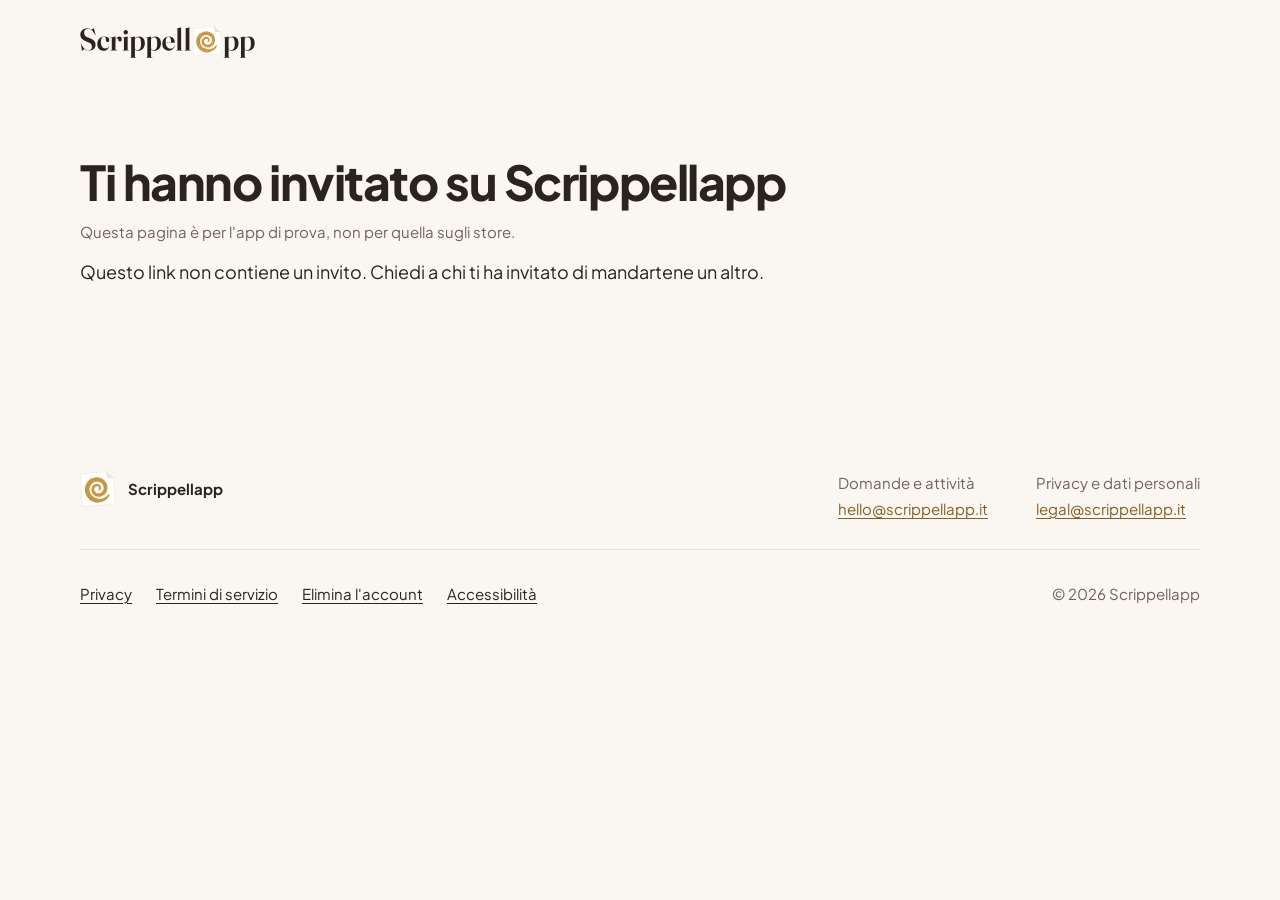
==== invito-staging/index.html @ 45d3c51a "docs(sito): login per tutti nelle pagine di invito e legali (D-123 - Invito: dopo l'installazione si" ====
<!DOCTYPE html>
<html lang="it">
<head>
<meta charset="utf-8">
<meta name="viewport" content="width=device-width, initial-scale=1, viewport-fit=cover">
<!-- Link di invito dell'app di prova (D-110): apre l'app staging; senza l'app si arriva qui -->
<title>Ti hanno invitato su Scrippellapp (app di prova)</title>
<meta name="description" content="Ti hanno invitato a consegnare le scrippelle con Scrippellapp: installa l'app e usa il codice di invito.">
<meta name="robots" content="noindex">

<meta property="og:type" content="website">
<meta property="og:site_name" content="Scrippellapp">
<meta property="og:locale" content="it_IT">
<meta property="og:title" content="Ti hanno invitato su Scrippellapp">
<meta property="og:description" content="Installa l'app e usa il codice di invito per entrare nella squadra.">
<meta property="og:image" content="https://www.scrippellapp.it/og-image-1200x630.png">

<link rel="icon" href="/favicon.ico" sizes="48x48">
<link rel="icon" href="/favicon.svg" type="image/svg+xml">
<link rel="apple-touch-icon" href="/apple-touch-icon.png">
<link rel="manifest" href="/site.webmanifest">
<meta name="theme-color" content="#FAF7F2">

<link rel="preload" href="/assets/fonts/plus-jakarta-sans-latin-wght-normal.woff2" as="font" type="font/woff2" crossorigin>
<link rel="stylesheet" href="/assets/site.css">
</head>
<body>
<a class="salta" href="#contenuto">Vai al contenuto</a>

<header class="testata testata-pagina">
  <div class="contenitore">
    <a class="logo-piccolo" href="/"><img src="/assets/scrippellapp-logo.svg" alt="Scrippellapp, pagina principale" width="175" height="32"></a>
  </div>
</header>

<main id="contenuto" class="contenitore">
  <article class="testo">
    <h1>Ti hanno invitato su Scrippellapp</h1>
    <p class="aggiornato">Questa pagina è per l'app di prova, non per quella sugli store.</p>

    <div id="con-codice" hidden>
      <p>Il tuo codice di invito:</p>
      <p class="codice-invito" id="codice"></p>
      <p>L'app di prova si installa come ti ha detto chi organizza.</p>
      <p class="nota-bordo">Dopo l'installazione apri l'app, entra con Apple o Google e tocca <span class="percorso">Ho ricevuto un invito</span>.</p>
    </div>

    <p id="senza-codice" hidden>Questo link non contiene un invito. Chiedi a chi ti ha invitato di mandartene un altro.</p>

    <noscript>
      <p>Il codice di invito sono le sei lettere e cifre dopo <span class="percorso">c=</span> nel link. Installa l'app di prova, aprila, entra con Apple o Google e tocca <span class="percorso">Ho ricevuto un invito</span>.</p>
    </noscript>
  </article>
</main>

<footer class="piede">
  <div class="contenitore">
    <p class="piede-marchio">
      <img src="/favicon.svg" alt="" width="36" height="36">
      Scrippellapp
    </p>
    <dl>
      <div>
        <dt>Domande e attività</dt>
        <dd><a href="mailto:hello@scrippellapp.it">hello@scrippellapp.it</a></dd>
      </div>
      <div>
        <dt>Privacy e dati personali</dt>
        <dd><a href="mailto:legal@scrippellapp.it">legal@scrippellapp.it</a></dd>
      </div>
    </dl>
    <div class="piede-legale">
      <nav aria-label="Informazioni legali">
        <ul>
          <li><a href="/privacy.html">Privacy</a></li>
          <li><a href="/termini.html">Termini di servizio</a></li>
          <li><a href="/elimina-account.html">Elimina l'account</a></li>
          <li><a href="/accessibilita.html">Accessibilità</a></li>
        </ul>
      </nav>
      <p>© 2026 Scrippellapp</p>
    </div>
  </div>
</footer>

<script>
  // Legge il codice dal link (?c=…) come normalizeInviteCode dell'app: maiuscole, senza spazi
  // e trattini, 6 simboli senza 0, O, 1, I e L. Lo scrive nella pagina e nel referrer di Play.
  (function () {
    var c = (new URLSearchParams(location.search).get('c') || '').replace(/[\s-]/g, '').toUpperCase();
    if (!/^[23456789ABCDEFGHJKMNPQRSTUVWXYZ]{6}$/.test(c)) {
      document.getElementById('senza-codice').hidden = false;
      return;
    }
    document.getElementById('codice').textContent = c;
    var play = document.getElementById('play');
    if (play) play.href += '&referrer=' + encodeURIComponent('c=' + c);
    document.getElementById('con-codice').hidden = false;
  })();
</script>
</body>
</html>
---- assets/site.css ----
/* Scrippellapp, sito. Palette Carta e Oro (D-62) e Plus Jakarta Sans (D-10), come l'app:
   i valori sono quelli di apps/mobile/src/theme e di MARCHIO/LEGGIMI.md. */

@font-face {
  font-family: 'Plus Jakarta Sans';
  font-style: normal;
  font-weight: 200 800;
  font-display: swap;
  src: url('/assets/fonts/plus-jakarta-sans-latin-wght-normal.woff2') format('woff2');
  unicode-range: U+0000-00FF, U+0131, U+0152-0153, U+02BB-02BC, U+02C6, U+02DA, U+02DC, U+0304,
    U+0308, U+0329, U+2000-206F, U+20AC, U+2122, U+2191, U+2193, U+2212, U+2215, U+FEFF, U+FFFD;
}

:root {
  --carta: #faf7f2;
  --foglio: #ffffff;
  --bordo: #e9e2d7;
  --lembo: #ebe3d4;
  --testo: #2a231e;
  --secondario: #6f645a;
  --azione: #8a5e1f;
  --tenue: #f3e7d3;
  --scrippella: #c9973f;
  --cannella: #8b5a2b;

  --font: 'Plus Jakarta Sans', system-ui, -apple-system, 'Segoe UI', Roboto, sans-serif;

  --margine: clamp(16px, 5vw, 48px);
  --larghezza: 1120px;
  --sezione: clamp(80px, 10vw, 128px);

  color-scheme: light;
}

*,
*::before,
*::after {
  box-sizing: border-box;
}

html {
  -webkit-text-size-adjust: 100%;
  text-size-adjust: 100%;
  scroll-behavior: smooth;
}

@media (prefers-reduced-motion: reduce) {
  html {
    scroll-behavior: auto;
  }
}

body {
  margin: 0;
  background: var(--carta);
  color: var(--testo);
  font-family: var(--font);
  /* Base 17 px come l'app (D-50), 18 sugli schermi larghi */
  font-size: clamp(1.0625rem, 1rem + 0.25vw, 1.125rem);
  line-height: 1.6;
  font-feature-settings: 'kern';
  -webkit-font-smoothing: antialiased;
}

h1,
h2,
h3,
p,
ol,
ul {
  margin: 0;
}

img,
svg {
  display: block;
  max-width: 100%;
}

a {
  color: var(--azione);
  text-decoration-thickness: 1px;
  text-underline-offset: 0.18em;
}

a:hover {
  text-decoration-thickness: 2px;
}

:focus-visible {
  outline: 3px solid var(--azione);
  outline-offset: 3px;
  border-radius: 4px;
}

.contenitore {
  width: 100%;
  max-width: calc(var(--larghezza) + 2 * var(--margine));
  margin-inline: auto;
  padding-inline: var(--margine);
}

.salta {
  position: absolute;
  left: var(--margine);
  top: -100px;
  padding: 12px 16px;
  background: var(--testo);
  color: var(--carta);
  font-weight: 600;
  border-radius: 8px;
  z-index: 10;
}

.salta:focus {
  top: 12px;
}

/* ───── Testata ───── */

.testata {
  padding-block: 14px;
}

@media (min-width: 900px) {
  /* Sugli schermi larghi la testata resta in alto: «Presentato da» e «Provala» sempre a portata */
  .testata:not(.testata-pagina) {
    position: sticky;
    top: 0;
    z-index: 20;
    background: rgb(250 247 242 / 0.86);
    border-bottom: 1px solid rgb(233 226 215 / 0.8);
    -webkit-backdrop-filter: blur(14px);
    backdrop-filter: blur(14px);
  }

  main section[id] {
    scroll-margin-top: 96px;
  }
}

@media (max-width: 599px) {
  .solo-largo {
    display: none;
  }
}

.testata nav .pulsante-piccolo {
  min-height: 40px;
  margin-top: 0;
  padding: 8px 18px;
  color: var(--foglio);
  font-size: 0.9375rem;
  text-decoration: none;
}

.testata nav .pulsante-piccolo:hover {
  color: var(--foglio);
  text-decoration: none;
}

.testata:not(.testata-pagina) .contenitore {
  display: flex;
  flex-wrap: wrap;
  align-items: center;
  justify-content: space-between;
  gap: 8px 24px;
}

.presentato {
  display: flex;
  align-items: center;
  gap: 12px;
  color: var(--secondario);
  font-size: 0.875rem;
  font-weight: 600;
}

/* Il posto della bottega principale: finché è libero è un invito alle attività */
.posto-presentato {
  width: 168px;
  height: 52px;
  aspect-ratio: auto;
  padding: 0 12px;
  color: var(--azione);
  font-size: 0.8125rem;
  text-decoration: none;
}

.posto-presentato:hover {
  border-color: var(--cannella);
  text-decoration: underline;
}

.testata nav ul {
  display: flex;
  flex-wrap: wrap;
  align-items: center;
  justify-content: flex-end;
  gap: 4px clamp(16px, 3vw, 28px);
  padding: 0;
  list-style: none;
}

.testata nav a {
  display: inline-block;
  padding-block: 10px;
  color: var(--testo);
  font-size: 0.9375rem;
  font-weight: 600;
  text-decoration: none;
}

.testata nav a:hover {
  color: var(--azione);
  text-decoration: underline;
}

/* ───── Apertura ───── */

/* Il logo occupa la riga fino a 820 px. Lo spazio libero sopra e sotto è almeno metà
   dell'altezza del marchio (MARCHIO/LEGGIMI.md), cioè circa il 9% della larghezza del logo */
.apertura .logo {
  width: min(100%, 820px);
  height: auto;
  margin-block: min(9%, 74px);
  overflow: visible;
}

/* Testo a sinistra, esempio animato dei giri a destra */
.apertura-griglia {
  display: grid;
  gap: 48px 56px;
  align-items: center;
}

.apertura h1 {
  max-width: 13ch;
  font-size: clamp(2.5rem, 1.35rem + 4.2vw, 4.25rem);
  font-weight: 780;
  line-height: 1.02;
  letter-spacing: -0.035em;
  text-wrap: balance;
}

.apertura .sottotitolo {
  max-width: 36ch;
  margin-top: 24px;
  font-size: clamp(1.1875rem, 1.05rem + 0.5vw, 1.375rem);
  line-height: 1.5;
}

.disponibile {
  display: inline-flex;
  align-items: center;
  gap: 10px;
  color: var(--secondario);
  font-size: 0.9375rem;
  font-weight: 600;
}

.disponibile svg {
  flex: none;
  width: 22px;
  height: 22px;
}

.azioni {
  display: flex;
  flex-wrap: wrap;
  align-items: center;
  gap: 16px 24px;
  margin-top: 32px;
}

.azioni .pulsante {
  margin-top: 0;
}

@media (min-width: 1000px) {
  .apertura-griglia {
    grid-template-columns: minmax(0, 1fr) minmax(0, 1.08fr);
  }
}

/* La colata: la spirale si stende dal centro come nel loader dell'app (D-94), una volta sola,
   poi zucchero e cannella. Senza animazioni il logo resta com'è, intero. */

.logo .colata {
  stroke-dasharray: 303.85 303.85;
  stroke-dashoffset: 12;
}

@media (prefers-reduced-motion: no-preference) {
  .logo .colata {
    animation: colata 1.7s cubic-bezier(0.65, 0, 0.35, 1) 0.3s both;
  }

  .logo .cannella {
    animation: spolverata 0.8s ease-out 1.9s both;
  }

  .logo .zucchero {
    animation: spolverata 0.8s ease-out 2.15s both;
  }
}

@keyframes colata {
  from {
    stroke-dashoffset: 315.85;
  }
  to {
    stroke-dashoffset: 12;
  }
}

@keyframes spolverata {
  from {
    opacity: 0;
    transform: translateY(-4px);
  }
  to {
    opacity: 1;
    transform: none;
  }
}

/* ───── Sezioni ───── */

.sezione {
  padding-top: var(--sezione);
}

.sezione h2 {
  font-size: clamp(1.875rem, 1.3rem + 2vw, 2.75rem);
  font-weight: 750;
  line-height: 1.1;
  letter-spacing: -0.025em;
  text-wrap: balance;
}

.sezione .introduzione {
  max-width: 34ch;
  margin-top: 16px;
  color: var(--secondario);
}

.sezione h3 {
  font-size: 1.1875rem;
  font-weight: 700;
  line-height: 1.3;
  letter-spacing: -0.01em;
}

/* Esempio animato dei giri: la mappa e, sopra, lo stato con la spirale come nella home dell'app */
.demo {
  margin: 0;
}

.demo-schermo {
  position: relative;
  overflow: hidden;
  background: var(--foglio);
  border: 1px solid var(--bordo);
  border-radius: 28px;
  box-shadow: 0 28px 56px -28px rgb(42 35 30 / 0.28);
}

.mappa {
  display: block;
  width: 100%;
  height: auto;
}

.demo-stato {
  position: absolute;
  left: 14px;
  bottom: 14px;
  display: flex;
  align-items: center;
  gap: 12px;
  padding: 10px 18px 10px 10px;
  background: rgb(255 255 255 / 0.94);
  border: 1px solid var(--bordo);
  border-radius: 18px;
  box-shadow: 0 8px 20px -10px rgb(42 35 30 / 0.25);
}

.demo-spirale {
  flex: none;
  width: 46px;
  height: 47px;
}

.demo-stato p {
  display: flex;
  align-items: center;
  gap: 10px;
  color: var(--secondario);
  font-size: 0.8125rem;
  font-weight: 600;
  line-height: 1.25;
}

.demo-numero {
  min-width: 2ch;
  color: var(--testo);
  font-size: 2rem;
  font-weight: 780;
  line-height: 1;
  letter-spacing: -0.03em;
  font-variant-numeric: tabular-nums;
}

/* Sul telefono lo stato va sotto la mappa, così non copre le case */
@media (max-width: 599px) {
  .demo-stato {
    position: static;
    padding: 12px 16px;
    border: 0;
    border-top: 1px solid var(--bordo);
    border-radius: 0;
    box-shadow: none;
  }
}

.demo figcaption {
  margin-top: 12px;
  color: var(--secondario);
  font-size: 0.875rem;
}

/* Le etichette hanno un alone bianco, così restano leggibili sopra le linee dei giri */
.mappa-etichetta {
  fill: var(--secondario);
  font-family: var(--font);
  font-size: 14px;
  font-weight: 600;
  paint-order: stroke;
  stroke: var(--foglio);
  stroke-width: 5px;
  stroke-linejoin: round;
}

.mappa-forte {
  fill: var(--testo);
  font-weight: 700;
}

.mappa-iniziali {
  fill: var(--foglio);
  font-family: var(--font);
  font-size: 11px;
  font-weight: 700;
}

.giro {
  stroke-dasharray: 1;
  stroke-dashoffset: 0;
}

.casa .casetta {
  fill: var(--foglio);
  transition: fill 0.35s ease;
}

.casa.fatta .casetta {
  fill: var(--c);
  transition-delay: 0.55s;
}

.casa .spunta {
  opacity: 0;
  transform: scale(0.3);
  transform-box: fill-box;
  transform-origin: center;
  transition: opacity 0.25s ease, transform 0.4s cubic-bezier(0.3, 1.6, 0.5, 1);
}

.casa.fatta .spunta {
  opacity: 1;
  transform: none;
  transition-delay: 0.6s;
}

.rider {
  transition: transform 0.9s cubic-bezier(0.45, 0, 0.2, 1);
}

.demo-colata {
  transition: stroke-dashoffset 0.8s cubic-bezier(0.65, 0, 0.35, 1);
}

@media (prefers-reduced-motion: no-preference) {
  /* All'apertura i giri si disegnano dalla casa degli sposi, subito dopo la colata del logo */
  .demo .giro {
    animation: disegna 1.4s cubic-bezier(0.65, 0, 0.35, 1) 1s both;
  }
}

@keyframes disegna {
  from {
    stroke-dashoffset: 1;
  }
  to {
    stroke-dashoffset: 0;
  }
}

@media (prefers-reduced-motion: reduce) {
  .demo * {
    transition: none !important;
    animation: none !important;
  }
}

/* La tradizione: una frase grande, il racconto accanto */
.tradizione .contenitore {
  display: grid;
  gap: 24px 64px;
  align-items: end;
}

.tradizione h2 {
  max-width: 22ch;
  font-size: clamp(1.75rem, 1.15rem + 2.5vw, 3rem);
  font-weight: 650;
  line-height: 1.12;
  letter-spacing: -0.025em;
}

.tradizione p {
  max-width: 48ch;
  color: var(--secondario);
  font-size: clamp(1.0625rem, 1rem + 0.25vw, 1.1875rem);
}

@media (min-width: 1000px) {
  .tradizione .contenitore {
    grid-template-columns: minmax(0, 1.5fr) minmax(0, 1fr);
  }
}

/* Vantaggi: tre colonne, ognuna con il suo segno preso dall'esempio dei giri */
.vantaggi {
  display: grid;
  gap: 40px 48px;
  margin-top: 40px;
  padding: 0;
  list-style: none;
}

.icona {
  display: grid;
  place-items: center;
  width: 64px;
  height: 64px;
  background: var(--tenue);
  border-radius: 20px;
}

.icona svg {
  width: 46px;
  height: 46px;
}

.vantaggi h3 {
  margin-top: 20px;
  font-size: clamp(1.25rem, 1.1rem + 0.6vw, 1.5rem);
  letter-spacing: -0.02em;
}

.vantaggi p {
  max-width: 40ch;
  margin-top: 8px;
  color: var(--secondario);
}

@media (min-width: 900px) {
  .vantaggi {
    grid-template-columns: repeat(3, minmax(0, 1fr));
  }
}

/* Come funziona: titolo fermo a sinistra, passi a destra uniti da una linea.
   Dove il browser lo permette, la linea si riempie di cannella mentre si scorre la pagina */
.come {
  display: grid;
  gap: 40px 64px;
}

.passi {
  position: relative;
  counter-reset: passo;
  padding: 0;
  list-style: none;
}

.passi::before,
.passi::after {
  content: '';
  position: absolute;
  top: 22px;
  bottom: 22px;
  left: calc(1.375rem - 1px);
  width: 2px;
  background: var(--bordo);
}

.passi::after {
  display: none;
  background: var(--cannella);
  transform-origin: top;
}

.passi li {
  counter-increment: passo;
  position: relative;
  display: grid;
  grid-template-columns: 2.75rem minmax(0, 1fr);
  column-gap: 20px;
  padding-bottom: 36px;
}

.passi li:last-child {
  padding-bottom: 0;
}

.passi li::before {
  content: counter(passo);
  grid-row: span 2;
  position: relative;
  z-index: 1;
  display: grid;
  place-items: center;
  width: 2.75rem;
  height: 2.75rem;
  background: var(--carta);
  border: 2px solid var(--cannella);
  border-radius: 50%;
  color: var(--cannella);
  font-size: 1.125rem;
  font-weight: 780;
  font-variant-numeric: tabular-nums;
}

.passi h3 {
  padding-top: 10px;
}

.passi p {
  max-width: 58ch;
  margin-top: 6px;
}

@supports (animation-timeline: view()) {
  @media (prefers-reduced-motion: no-preference) {
    .passi::after {
      display: block;
      animation: riempi linear both;
      animation-timeline: view();
      animation-range: entry 40% cover 75%;
    }
  }
}

@keyframes riempi {
  from {
    transform: scaleY(0);
  }
  to {
    transform: scaleY(1);
  }
}

@media (min-width: 900px) {
  .come {
    grid-template-columns: minmax(0, 1fr) minmax(0, 1.6fr);
  }

  .come > header {
    position: sticky;
    top: 120px;
    align-self: start;
  }
}

/* Per chi consegna: sei cose, in due colonne sugli schermi larghi */

.rider {
  display: grid;
  gap: 40px 64px;
  margin-top: 48px;
  padding: 0;
  list-style: none;
}

.rider li {
  padding-top: 20px;
  border-top: 2px solid var(--testo);
}

.rider p {
  max-width: 46ch;
  margin-top: 6px;
}

@media (min-width: 720px) {
  .rider {
    grid-template-columns: repeat(2, minmax(0, 1fr));
  }
}

@media (min-width: 1040px) {
  .rider {
    grid-template-columns: repeat(3, minmax(0, 1fr));
  }
}

/* Per le famiglie: tre frasi grandi */

.famiglie {
  display: grid;
  gap: 40px 64px;
}

.promesse {
  display: grid;
  gap: 48px;
  padding: 0;
  list-style: none;
}

.promesse h3 {
  font-size: clamp(1.5rem, 1.15rem + 1.3vw, 2rem);
  font-weight: 700;
  line-height: 1.15;
  letter-spacing: -0.02em;
}

.promesse p {
  max-width: 52ch;
  margin-top: 12px;
  color: var(--secondario);
}

@media (min-width: 900px) {
  .famiglie {
    grid-template-columns: minmax(0, 1fr) minmax(0, 1.6fr);
  }
}

/* Per le attività: un foglio bianco con l'angolo arricciato, come quello del marchio */

.attivita {
  margin-top: var(--sezione);
  padding-bottom: var(--sezione);
  background: var(--tenue);
}

/* Botteghe amiche: sei posti tratteggiati che i loghi delle botteghe riempiranno (D-95),
   tre per riga sul telefono e tutti in fila sugli schermi larghi. La bottega principale sta in testata */
.botteghe {
  margin-bottom: clamp(56px, 8vw, 96px);
}

.posti {
  display: grid;
  grid-template-columns: repeat(3, minmax(0, 1fr));
  gap: 12px;
  margin-top: 32px;
  padding: 0;
  list-style: none;
}

.posto {
  display: flex;
  align-items: center;
  justify-content: center;
  aspect-ratio: 3 / 2;
  padding: 16px;
  border: 2px dashed rgb(139 90 43 / 0.55);
  border-radius: 14px;
  color: var(--secondario);
  font-size: 0.9375rem;
  font-weight: 600;
  text-align: center;
}

/* Quando arriveranno i loghi: l'immagine sta dentro il posto senza deformarsi */
.posto img {
  width: 100%;
  height: 100%;
  object-fit: contain;
}

@media (min-width: 720px) {
  .posti {
    gap: 20px;
  }
}

@media (min-width: 1040px) {
  .posti {
    grid-template-columns: repeat(6, minmax(0, 1fr));
  }
}

.foglio-ombra {
  /* Il filo del foglio: con il ritaglio dell'angolo un bordo CSS sparirebbe */
  filter: drop-shadow(0 0 0.6px rgb(111 100 90 / 0.7)) drop-shadow(0 3px 4px rgb(139 90 43 / 0.08));
}

.foglio {
  position: relative;
  max-width: 880px;
  padding: clamp(32px, 6vw, 72px) clamp(24px, 6vw, 72px);
  background: var(--foglio);
  clip-path: polygon(
    0 0,
    calc(100% - 64px) 0,
    calc(100% - 51.3px) 17.8px,
    calc(100% - 36.4px) 33.1px,
    calc(100% - 19.3px) 45.8px,
    100% 56px,
    100% 100%,
    0 100%
  );
}

.foglio .lembo {
  position: absolute;
  top: 0;
  right: 0;
  width: 64px;
  height: 56px;
}

.foglio h2 {
  max-width: 16ch;
  padding-right: 48px;
}

.foglio > p {
  max-width: 60ch;
  margin-top: 20px;
}

.vetrine {
  display: grid;
  gap: 12px;
  margin-top: 24px;
  padding: 0;
  list-style: none;
}

.vetrine li {
  position: relative;
  max-width: 60ch;
  padding-left: 28px;
}

/* Un puntino di cannella al posto del pallino */
.vetrine li::before {
  content: '';
  position: absolute;
  left: 4px;
  top: 0.62em;
  width: 9px;
  height: 9px;
  border-radius: 50%;
  background: var(--cannella);
}

.foglio .nota {
  margin-top: 24px;
  color: var(--secondario);
}

.pulsante {
  display: inline-flex;
  align-items: center;
  min-height: 56px;
  margin-top: 36px;
  padding: 14px 28px;
  background: var(--azione);
  color: var(--foglio);
  border-radius: 14px;
  font-weight: 700;
  text-decoration: none;
  overflow-wrap: anywhere;
}

.pulsante {
  transition: background-color 0.15s ease, transform 0.15s ease, box-shadow 0.15s ease;
}

.pulsante:hover {
  background: #74501a;
  box-shadow: 0 10px 20px -10px rgb(139 90 43 / 0.6);
}

@media (prefers-reduced-motion: no-preference) {
  .pulsante:hover {
    transform: translateY(-2px);
  }
}

/* Invito finale: l'unica fascia scura, per chiudere la pagina con la domanda giusta */
.finale {
  padding-block: var(--sezione);
  background: var(--testo);
  color: var(--carta);
}

.finale h2 {
  font-size: clamp(2.25rem, 1.4rem + 3.4vw, 3.5rem);
  font-weight: 750;
  line-height: 1.05;
  letter-spacing: -0.03em;
}

.finale p {
  max-width: 44ch;
  margin-top: 20px;
  color: #e6ddd0;
  font-size: clamp(1.125rem, 1.05rem + 0.3vw, 1.25rem);
}

.finale :focus-visible {
  outline-color: var(--scrippella);
}

.pulsante-oro {
  background: var(--scrippella);
  color: var(--testo);
}

.pulsante-oro:hover {
  background: #d8a84e;
}

/* ───── Piede ───── */

.piede {
  padding-block: 56px 64px;
  font-size: 0.9375rem;
  color: var(--secondario);
}

.piede .contenitore {
  display: grid;
  gap: 28px;
}

.piede-marchio {
  display: flex;
  align-items: center;
  gap: 12px;
  color: var(--testo);
  font-weight: 700;
}

.piede-marchio img {
  width: 36px;
  height: 36px;
}

.piede dl {
  display: grid;
  gap: 16px 48px;
  margin: 0;
}

.piede dd {
  margin: 2px 0 0;
}

.piede-legale {
  display: flex;
  flex-wrap: wrap;
  align-items: center;
  justify-content: space-between;
  gap: 8px 32px;
  padding-top: 24px;
  border-top: 1px solid var(--bordo);
}

.piede-legale ul {
  display: flex;
  flex-wrap: wrap;
  gap: 4px 24px;
  padding: 0;
  list-style: none;
}

.piede-legale a {
  display: inline-block;
  padding-block: 8px;
  color: var(--testo);
}

.piede-legale a[aria-current='page'] {
  font-weight: 700;
  text-decoration: none;
}

@media (min-width: 720px) {
  .piede .contenitore {
    grid-template-columns: auto 1fr;
    align-items: start;
  }

  .piede dl {
    grid-template-columns: repeat(2, auto);
    justify-content: end;
  }

  .piede-legale {
    grid-column: 1 / -1;
  }
}

/* ───── Pagine di testo: privacy, termini, eliminazione, accessibilità ───── */

.testata-pagina .contenitore {
  display: flex;
  align-items: center;
  justify-content: space-between;
  gap: 16px;
}

/* Logo completo alto 32 px: largo circa 175, sopra il minimo di 120 (MARCHIO/LEGGIMI.md) */
.logo-piccolo {
  display: block;
  padding-block: 12px;
}

.logo-piccolo img {
  width: auto;
  height: 32px;
}

.testo {
  max-width: 46rem;
  padding-block: clamp(32px, 6vw, 72px) var(--sezione);
}

.testo h1 {
  font-size: clamp(2rem, 1.4rem + 2.6vw, 3rem);
  font-weight: 750;
  line-height: 1.08;
  letter-spacing: -0.03em;
  text-wrap: balance;
}

.testo .aggiornato {
  margin-top: 12px;
  color: var(--secondario);
  font-size: 0.9375rem;
}

.testo h2 {
  margin-top: 56px;
  font-size: clamp(1.375rem, 1.2rem + 0.7vw, 1.625rem);
  font-weight: 700;
  line-height: 1.2;
  letter-spacing: -0.02em;
  scroll-margin-top: 24px;
}

.testo h3 {
  margin-top: 32px;
  font-size: 1.125rem;
  font-weight: 700;
  line-height: 1.3;
}

.testo p,
.testo ul,
.testo ol,
.testo dl {
  margin-top: 14px;
}

.testo h2 + p,
.testo h3 + p,
.testo h3 + dl {
  margin-top: 10px;
}

.testo ul,
.testo ol {
  padding-left: 1.4em;
}

.testo li + li {
  margin-top: 8px;
}

.testo li::marker {
  color: var(--cannella);
}

.testo strong {
  font-weight: 700;
}

/* "In breve": il riassunto in testa, su Tenue come le informazioni nell'app */
.in-breve {
  margin-top: 32px;
  padding: 24px clamp(20px, 4vw, 32px);
  background: var(--tenue);
  border-radius: 16px;
}

.in-breve h2 {
  margin-top: 0;
  font-size: 1.125rem;
}

.in-breve ul {
  margin-top: 12px;
}

.indice {
  margin-top: 40px;
}

.indice h2 {
  margin-top: 0;
  font-size: 1.125rem;
}

.indice ol {
  columns: 2 16rem;
  column-gap: 32px;
}

.indice li {
  break-inside: avoid;
}

/* Scheda di un trattamento: cosa, perché, base giuridica, quanto si tiene */
.scheda {
  display: grid;
  grid-template-columns: minmax(0, 1fr);
  gap: 2px 24px;
  padding: 16px 0 0;
  border-top: 1px solid var(--bordo);
}

.scheda dt {
  margin-top: 10px;
  color: var(--secondario);
  font-size: 0.9375rem;
  font-weight: 600;
}

.scheda dd {
  margin: 0;
}

@media (min-width: 720px) {
  .scheda {
    grid-template-columns: 11rem minmax(0, 1fr);
  }

  .scheda dt,
  .scheda dd {
    margin-top: 10px;
  }

  .scheda dt:first-of-type,
  .scheda dd:first-of-type {
    margin-top: 0;
  }
}

/* Passi numerati nella pagina di eliminazione */
.percorso {
  font-weight: 600;
}

.nota-bordo {
  margin-top: 20px;
  padding-left: 16px;
  border-left: 3px solid var(--cannella);
}

/* Pagine dei link di invito (D-110): il codice in chiaro, grande, da leggere o dettare */
.codice-invito {
  display: inline-block;
  padding: 16px 24px;
  background: var(--tenue);
  border-radius: 16px;
  font-size: clamp(2rem, 1.6rem + 2vw, 2.75rem);
  font-weight: 750;
  font-variant-numeric: tabular-nums;
  letter-spacing: 0.18em;
  line-height: 1;
}
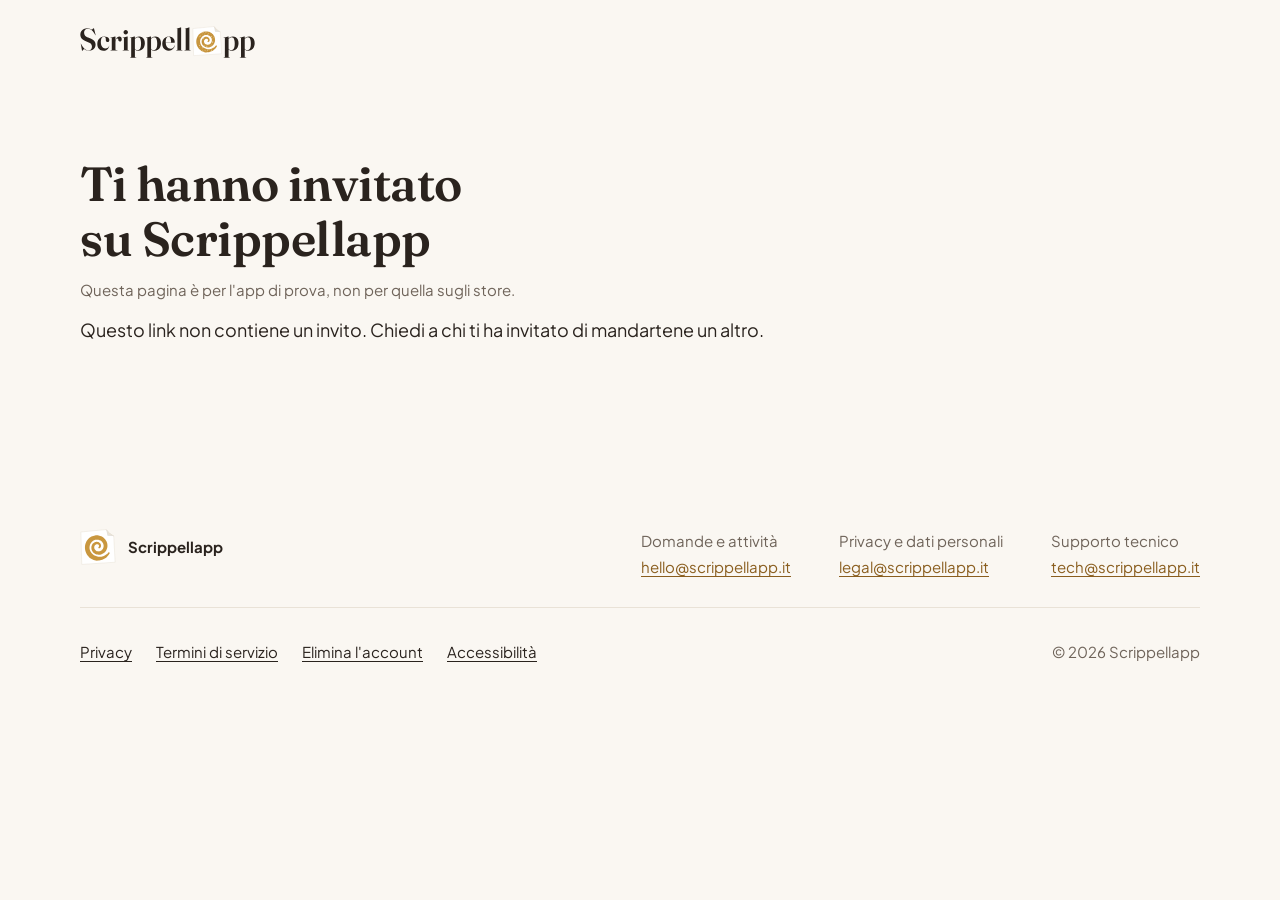
==== commit 71a5a4b8: "Merge branch 'feature/piede-supporto' into development" ====
--- a/invito-staging/index.html
+++ b/invito-staging/index.html
@@ -42,13 +42,13 @@
       <p>Il tuo codice di invito:</p>
       <p class="codice-invito" id="codice"></p>
       <p>L'app di prova si installa come ti ha detto chi organizza.</p>
-      <p class="nota-bordo">Dopo l'installazione apri l'app, entra con Apple o Google e tocca <span class="percorso">Ho ricevuto un invito</span>.</p>
+      <p class="nota-bordo">Dopo l'installazione apri l'app, entra con Apple, Google o la tua email e tocca <span class="percorso">Ho ricevuto un invito</span>.</p>
     </div>
 
     <p id="senza-codice" hidden>Questo link non contiene un invito. Chiedi a chi ti ha invitato di mandartene un altro.</p>
 
     <noscript>
-      <p>Il codice di invito sono le sei lettere e cifre dopo <span class="percorso">c=</span> nel link. Installa l'app di prova, aprila, entra con Apple o Google e tocca <span class="percorso">Ho ricevuto un invito</span>.</p>
+      <p>Il codice di invito sono le sei lettere e cifre dopo <span class="percorso">c=</span> nel link. Installa l'app di prova, aprila, entra con Apple, Google o la tua email e tocca <span class="percorso">Ho ricevuto un invito</span>.</p>
     </noscript>
   </article>
 </main>
@@ -68,6 +68,10 @@
         <dt>Privacy e dati personali</dt>
         <dd><a href="mailto:legal@scrippellapp.it">legal@scrippellapp.it</a></dd>
       </div>
+      <div>
+        <dt>Supporto tecnico</dt>
+        <dd><a href="mailto:tech@scrippellapp.it">tech@scrippellapp.it</a></dd>
+      </div>
     </dl>
     <div class="piede-legale">
       <nav aria-label="Informazioni legali">
@@ -84,7 +88,7 @@
 </footer>
 
 <script>
-  // Legge il codice dal link (?c=…) come normalizeInviteCode dell'app: maiuscole, senza spazi
+  // Legge il codice dal link (?c=…) come normalizeInviteCode dell'app: maiuscole e senza caratteri vuoti
   // e trattini, 6 simboli senza 0, O, 1, I e L. Lo scrive nella pagina e nel referrer di Play.
   (function () {
     var c = (new URLSearchParams(location.search).get('c') || '').replace(/[\s-]/g, '').toUpperCase();
--- a/assets/site.css
+++ b/assets/site.css
@@ -1,5 +1,6 @@
 /* Scrippellapp, sito. Palette Carta e Oro (D-62) e Plus Jakarta Sans (D-10), come l'app:
-   i valori sono quelli di apps/mobile/src/theme e di MARCHIO/LEGGIMI.md. */
+   i valori sono quelli di apps/mobile/src/theme e di MARCHIO/LEGGIMI.md. I titoli sono in
+   Fraunces 600, come nei social (social/post/sorgente/guida.css) */
 
 @font-face {
   font-family: 'Plus Jakarta Sans';
@@ -7,6 +8,17 @@
   font-weight: 200 800;
   font-display: swap;
   src: url('/assets/fonts/plus-jakarta-sans-latin-wght-normal.woff2') format('woff2');
+  unicode-range: U+0000-00FF, U+0131, U+0152-0153, U+02BB-02BC, U+02C6, U+02DA, U+02DC, U+0304,
+    U+0308, U+0329, U+2000-206F, U+20AC, U+2122, U+2191, U+2193, U+2212, U+2215, U+FEFF, U+FFFD;
+}
+
+/* Dal file dei social, ridotto agli stessi caratteri di sopra */
+@font-face {
+  font-family: 'Fraunces';
+  font-style: normal;
+  font-weight: 600;
+  font-display: swap;
+  src: url('/assets/fonts/fraunces-latin-600-normal.woff2') format('woff2');
   unicode-range: U+0000-00FF, U+0131, U+0152-0153, U+02BB-02BC, U+02C6, U+02DA, U+02DC, U+0304,
     U+0308, U+0329, U+2000-206F, U+20AC, U+2122, U+2191, U+2193, U+2212, U+2215, U+FEFF, U+FFFD;
 }
@@ -24,6 +36,7 @@
   --cannella: #8b5a2b;
 
   --font: 'Plus Jakarta Sans', system-ui, -apple-system, 'Segoe UI', Roboto, sans-serif;
+  --font-titoli: 'Fraunces', Georgia, 'Times New Roman', serif;
 
   --margine: clamp(16px, 5vw, 48px);
   --larghezza: 1120px;
@@ -71,6 +84,21 @@
   margin: 0;
 }
 
+/* I titoli grandi nel serif dei social; la seconda parte in cannella, come nei post */
+.apertura h1,
+.sezione h2,
+.finale h2,
+.testo h1 {
+  font-family: var(--font-titoli);
+  font-weight: 600;
+}
+
+h1 em,
+h2 em {
+  font-style: normal;
+  color: var(--cannella);
+}
+
 img,
 svg {
   display: block;
@@ -122,12 +150,40 @@
   padding-block: 14px;
 }
 
+/* Tre colonne: "Presentato da" a sinistra, menu a destra, patrocinio al centro dello spazio
+   che resta tra i due (non per forza al centro della pagina) */
+.testata:not(.testata-pagina) .contenitore {
+  display: grid;
+  grid-template-columns: auto minmax(0, 1fr) auto;
+  align-items: center;
+  gap: 12px 24px;
+  min-height: 88px;
+}
+
+.testata .presentato {
+  grid-column: 1;
+  justify-self: start;
+}
+
+.testata .patrocinio-testata {
+  grid-column: 2;
+  grid-row: 1;
+  justify-self: center;
+}
+
+.apri-menu {
+  grid-column: 3;
+  grid-row: 1;
+  justify-self: end;
+}
+
 @media (min-width: 900px) {
-  /* Sugli schermi larghi la testata resta in alto: «Presentato da» e «Provala» sempre a portata */
+  /* Sugli schermi larghi la testata resta in alto: "Presentato da" e il menu sempre a portata */
   .testata:not(.testata-pagina) {
     position: sticky;
     top: 0;
     z-index: 20;
+    padding-block: 18px;
     background: rgb(250 247 242 / 0.86);
     border-bottom: 1px solid rgb(233 226 215 / 0.8);
     -webkit-backdrop-filter: blur(14px);
@@ -135,40 +191,42 @@
   }
 
   main section[id] {
-    scroll-margin-top: 96px;
-  }
-}
-
-@media (max-width: 599px) {
-  .solo-largo {
-    display: none;
-  }
-}
-
-.testata nav .pulsante-piccolo {
-  min-height: 40px;
-  margin-top: 0;
-  padding: 8px 18px;
-  color: var(--foglio);
-  font-size: 0.9375rem;
-  text-decoration: none;
-}
-
-.testata nav .pulsante-piccolo:hover {
-  color: var(--foglio);
-  text-decoration: none;
-}
-
-.testata:not(.testata-pagina) .contenitore {
-  display: flex;
-  flex-wrap: wrap;
-  align-items: center;
-  justify-content: space-between;
-  gap: 8px 24px;
+    scroll-margin-top: 136px;
+  }
+}
+
+/* Sotto i 680 px le tre colonne non ci stanno: il patrocinio scende in una riga sua, al centro */
+@media (max-width: 679px) {
+  .testata:not(.testata-pagina) .contenitore {
+    grid-template-columns: minmax(0, 1fr) auto;
+    min-height: 0;
+  }
+
+  .testata .patrocinio-testata {
+    grid-column: 1 / -1;
+    grid-row: 2;
+    padding-top: 12px;
+    border-top: 1px solid var(--bordo);
+  }
+
+  .apri-menu {
+    grid-column: 2;
+  }
+}
+
+/* Senza bottega principale il patrocinio prende il suo posto, a sinistra sulla riga del menu */
+.testata:has(.presentato[hidden]) .patrocinio-testata {
+  grid-column: 1 / -2;
+  grid-row: 1;
+  justify-self: start;
+  padding-top: 0;
+  border-top: 0;
 }
 
 .presentato {
   display: flex;
+  min-width: 0;
+  white-space: nowrap;
   align-items: center;
   gap: 12px;
   color: var(--secondario);
@@ -176,44 +234,252 @@
   font-weight: 600;
 }
 
-/* Il posto della bottega principale: finché è libero è un invito alle attività */
-.posto-presentato {
-  width: 168px;
-  height: 52px;
+/* "Presentato da" e "Botteghe amiche" restano nascosti finché non hanno una bottega */
+.presentato[hidden],
+.botteghe[hidden] {
+  display: none;
+}
+
+/* Il posto della bottega principale: lo spazio concesso allo sponsor. Con .posto davanti, se no
+   vince il padding di .posto più sotto */
+.posto.posto-presentato {
+  flex: 0 1 auto;
+  /* sui telefoni più stretti si stringe, il menu resta accanto */
+  min-width: 96px;
+  width: 216px;
+  height: 72px;
   aspect-ratio: auto;
-  padding: 0 12px;
-  color: var(--azione);
-  font-size: 0.8125rem;
-  text-decoration: none;
-}
-
-.posto-presentato:hover {
-  border-color: var(--cannella);
-  text-decoration: underline;
-}
-
-.testata nav ul {
+  padding: 6px 12px;
+}
+
+/* Con lo sponsor dentro diventa il foglio della scrippella, come nel logo (MARCHIO): bianco, un po'
+   storto, con l'angolo in alto a destra arricciato. Il logo sta sul foglio, lontano dalla piega */
+.posto.posto-presentato.pieno {
+  position: relative;
+  isolation: isolate;
+  padding: 12px 26px 12px 16px;
+  border: 0;
+  background: none;
+  filter: drop-shadow(0 0 0.6px rgb(42 35 30 / 0.35)) drop-shadow(0 6px 10px rgb(42 35 30 / 0.08));
+}
+
+.posto.posto-presentato.pieno::before,
+.posto.posto-presentato.pieno::after {
+  content: '';
+  position: absolute;
+  z-index: -1;
+}
+
+/* Il foglio: i lati non sono dritti, e in alto a destra segue la curva della piega */
+.posto.posto-presentato.pieno::before {
+  inset: 0;
+  background: var(--foglio);
+  clip-path: polygon(
+    0 9%,
+    calc(100% - 20px) 0,
+    calc(100% - 16px) 5.5px,
+    calc(100% - 11.4px) 10.3px,
+    calc(100% - 6px) 14.2px,
+    100% 17.4px,
+    99% 100%,
+    1% 94%
+  );
+}
+
+/* Il lembo arricciato, con le curve del logo */
+.posto.posto-presentato.pieno::after {
+  top: 0;
+  right: 0;
+  width: 20px;
+  height: 18px;
+  background: var(--lembo);
+  clip-path: path('M0 0Q7.3 11.8 20 17.4Q13.2 13.8 4.9 14.6Q4.4 6.2 0 0Z');
+}
+
+@media (max-width: 679px) {
+  /* "Presentato da" prende tutta la colonna, così il foglio si può stringere */
+  .testata .presentato {
+    justify-self: stretch;
+  }
+
+  .posto.posto-presentato {
+    height: 60px;
+  }
+
+  .posto.posto-presentato.pieno {
+    padding: 10px 24px 10px 12px;
+  }
+}
+
+/* Le tre righe del menu */
+.apri-menu,
+.chiudi-menu {
+  display: inline-flex;
+  flex-direction: column;
+  align-items: center;
+  justify-content: center;
+  gap: 5px;
+  width: 48px;
+  height: 48px;
+  padding: 0;
+  border: 1px solid var(--bordo);
+  border-radius: 14px;
+  background: var(--foglio);
+  color: var(--testo);
+  cursor: pointer;
+}
+
+.apri-menu span,
+.chiudi-menu span {
+  display: block;
+  width: 20px;
+  height: 2px;
+  border-radius: 2px;
+  background: currentColor;
+}
+
+.apri-menu:hover,
+.chiudi-menu:hover {
+  border-color: var(--scrippella);
+}
+
+/* La X: le due righe incrociate */
+.chiudi-menu {
+  position: relative;
+  align-self: flex-end;
+}
+
+.chiudi-menu span {
+  position: absolute;
+}
+
+.chiudi-menu span:first-child {
+  transform: rotate(45deg);
+}
+
+.chiudi-menu span:last-child {
+  transform: rotate(-45deg);
+}
+
+/* Il menu: un foglio che entra da destra */
+.menu:popover-open {
   display: flex;
-  flex-wrap: wrap;
-  align-items: center;
-  justify-content: flex-end;
-  gap: 4px clamp(16px, 3vw, 28px);
+}
+
+.menu {
+  flex-direction: column;
+  gap: 24px;
+  inset: 0 0 0 auto;
+  width: min(340px, 86vw);
+  height: 100dvh;
+  max-height: none;
+  margin: 0;
+  padding: 20px var(--margine) 32px;
+  border: 0;
+  border-left: 1px solid var(--bordo);
+  background: var(--carta);
+  color: var(--testo);
+  box-shadow: -16px 0 48px rgb(42 35 30 / 0.12);
+}
+
+.menu::backdrop {
+  background: rgb(42 35 30 / 0.28);
+}
+
+.menu ul {
+  margin: 0;
   padding: 0;
   list-style: none;
 }
 
-.testata nav a {
-  display: inline-block;
-  padding-block: 10px;
+.menu li a {
+  display: block;
+  padding-block: 16px;
+  border-bottom: 1px solid var(--bordo);
   color: var(--testo);
-  font-size: 0.9375rem;
-  font-weight: 600;
+  font-size: 1.25rem;
+  font-weight: 700;
   text-decoration: none;
 }
 
-.testata nav a:hover {
+.menu li a:hover {
   color: var(--azione);
-  text-decoration: underline;
+}
+
+.menu .pulsante {
+  justify-content: center;
+  margin-top: auto;
+}
+
+@media (prefers-reduced-motion: no-preference) {
+  .menu,
+  .menu::backdrop {
+    transition:
+      transform 0.28s ease,
+      opacity 0.28s ease,
+      overlay 0.28s allow-discrete,
+      display 0.28s allow-discrete;
+  }
+
+  .menu {
+    transform: translateX(100%);
+  }
+
+  .menu:popover-open {
+    transform: none;
+  }
+
+  .menu::backdrop {
+    opacity: 0;
+  }
+
+  .menu:popover-open::backdrop {
+    opacity: 1;
+  }
+
+  @starting-style {
+    .menu:popover-open {
+      transform: translateX(100%);
+    }
+
+    .menu:popover-open::backdrop {
+      opacity: 0;
+    }
+  }
+}
+
+/* Browser senza popover: niente pulsanti, le voci restano in fila sotto la testata */
+@supports not selector(:popover-open) {
+  .apri-menu,
+  .chiudi-menu {
+    display: none;
+  }
+
+  .menu {
+    display: block;
+    grid-column: 1 / -1;
+    width: auto;
+    height: auto;
+    padding: 0;
+    border: 0;
+    background: none;
+    box-shadow: none;
+  }
+
+  .menu ul {
+    display: flex;
+    flex-wrap: wrap;
+    gap: 4px 24px;
+  }
+
+  .menu li a {
+    border: 0;
+    font-size: 0.9375rem;
+  }
+
+  .menu .pulsante {
+    display: none;
+  }
 }
 
 /* ───── Apertura ───── */
@@ -235,11 +501,10 @@
 }
 
 .apertura h1 {
-  max-width: 13ch;
-  font-size: clamp(2.5rem, 1.35rem + 4.2vw, 4.25rem);
-  font-weight: 780;
-  line-height: 1.02;
-  letter-spacing: -0.035em;
+  max-width: 14ch;
+  font-size: clamp(2.375rem, 1.4rem + 3.8vw, 4rem);
+  line-height: 1.15;
+  letter-spacing: -0.01em;
   text-wrap: balance;
 }
 
@@ -333,9 +598,8 @@
 
 .sezione h2 {
   font-size: clamp(1.875rem, 1.3rem + 2vw, 2.75rem);
-  font-weight: 750;
-  line-height: 1.1;
-  letter-spacing: -0.025em;
+  line-height: 1.18;
+  letter-spacing: -0.01em;
   text-wrap: balance;
 }
 
@@ -492,7 +756,7 @@
 }
 
 @media (prefers-reduced-motion: no-preference) {
-  /* All'apertura i giri si disegnano dalla casa degli sposi, subito dopo la colata del logo */
+  /* All'apertura i giri si disegnano dalla casa dei festeggiamenti, subito dopo la colata del logo */
   .demo .giro {
     animation: disegna 1.4s cubic-bezier(0.65, 0, 0.35, 1) 1s both;
   }
@@ -523,10 +787,9 @@
 
 .tradizione h2 {
   max-width: 22ch;
-  font-size: clamp(1.75rem, 1.15rem + 2.5vw, 3rem);
-  font-weight: 650;
-  line-height: 1.12;
-  letter-spacing: -0.025em;
+  font-size: clamp(1.625rem, 1.15rem + 2vw, 2.625rem);
+  line-height: 1.25;
+  letter-spacing: -0.01em;
 }
 
 .tradizione p {
@@ -758,7 +1021,7 @@
   background: var(--tenue);
 }
 
-/* Botteghe amiche: sei posti tratteggiati che i loghi delle botteghe riempiranno (D-95),
+/* Botteghe amiche: sei posti che i loghi delle botteghe riempiono (D-95), nascosti finché non ce n'è una;
    tre per riga sul telefono e tutti in fila sugli schermi larghi. La bottega principale sta in testata */
 .botteghe {
   margin-bottom: clamp(56px, 8vw, 96px);
@@ -787,11 +1050,16 @@
   text-align: center;
 }
 
-/* Quando arriveranno i loghi: l'immagine sta dentro il posto senza deformarsi */
+/* Con il logo: l'immagine sta dentro il posto senza deformarsi, il bordo non è più tratteggiato */
 .posto img {
   width: 100%;
   height: 100%;
   object-fit: contain;
+}
+
+.posto.pieno {
+  border: 1px solid var(--bordo);
+  background: var(--foglio);
 }
 
 @media (min-width: 720px) {
@@ -915,9 +1183,12 @@
 
 .finale h2 {
   font-size: clamp(2.25rem, 1.4rem + 3.4vw, 3.5rem);
-  font-weight: 750;
-  line-height: 1.05;
-  letter-spacing: -0.03em;
+  line-height: 1.15;
+  letter-spacing: -0.01em;
+}
+
+.finale h2 em {
+  color: var(--scrippella);
 }
 
 .finale p {
@@ -938,6 +1209,68 @@
 
 .pulsante-oro:hover {
   background: #d8a84e;
+}
+
+/* ───── Patrocinio del Comune (D-202): nell'intestazione e nel piede ───── */
+
+/* Nascosti finché il Worker non dice che è acceso: il display di sotto non deve vincere */
+[data-patrocinio][hidden] {
+  display: none;
+}
+
+.patrocinio-riga {
+  display: flex;
+  align-items: center;
+  justify-content: center;
+  gap: 16px;
+  margin: 0;
+  color: var(--secondario);
+  font-weight: 600;
+}
+
+.patrocinio-riga img {
+  flex: none;
+  width: auto;
+  height: 104px;
+}
+
+.patrocinio-riga span {
+  display: flex;
+  flex-direction: column;
+}
+
+.patrocinio-riga strong {
+  color: var(--testo);
+  font-size: clamp(1.5rem, 3vw, 2rem);
+  font-weight: 700;
+  line-height: 1.2;
+}
+
+/* Nell'intestazione, piccolo (Fase 15, lavoro 2): stemma da 32 e le due righe del testo minore */
+.patrocinio-testata {
+  gap: 10px;
+  font-size: 0.8125rem;
+  line-height: 1.25;
+}
+
+.patrocinio-testata img {
+  height: 32px;
+}
+
+.patrocinio-testata strong {
+  font-size: 0.875rem;
+}
+
+.piede-patrocinio {
+  justify-content: flex-start;
+}
+
+.piede-patrocinio img {
+  height: 56px;
+}
+
+.piede-patrocinio strong {
+  font-size: 1.125rem;
 }
 
 /* ───── Piede ───── */
@@ -1016,8 +1349,16 @@
     justify-content: end;
   }
 
-  .piede-legale {
+  .piede-legale,
+  .piede-patrocinio {
     grid-column: 1 / -1;
+  }
+}
+
+/* Le tre email in fila solo dove ci stanno accanto al marchio */
+@media (min-width: 1000px) {
+  .piede dl {
+    grid-template-columns: repeat(3, auto);
   }
 }
 
@@ -1048,9 +1389,8 @@
 
 .testo h1 {
   font-size: clamp(2rem, 1.4rem + 2.6vw, 3rem);
-  font-weight: 750;
-  line-height: 1.08;
-  letter-spacing: -0.03em;
+  line-height: 1.15;
+  letter-spacing: -0.01em;
   text-wrap: balance;
 }
 
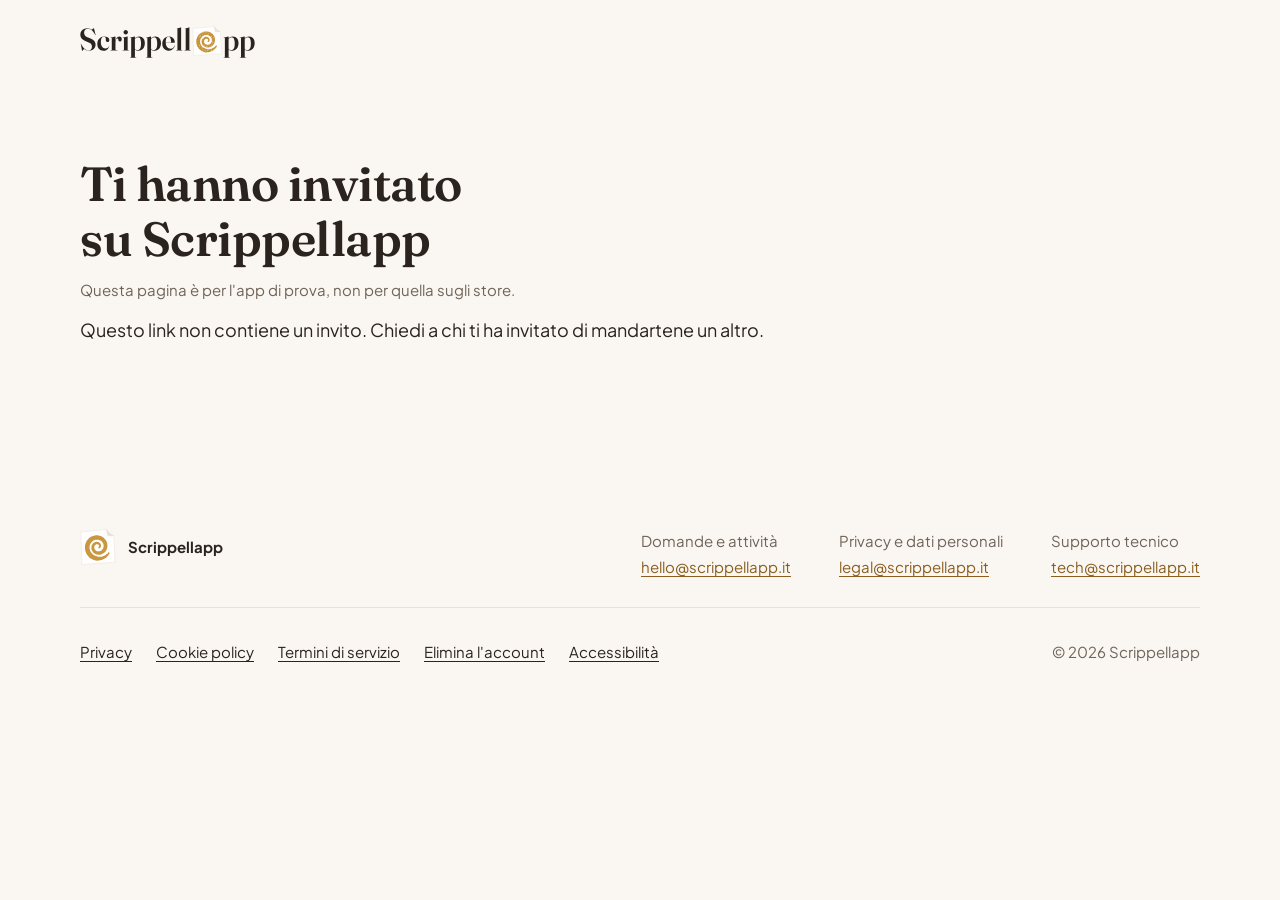
==== commit caa682e8: "Merge branch 'development'" ====
--- a/invito-staging/index.html
+++ b/invito-staging/index.html
@@ -77,6 +77,7 @@
       <nav aria-label="Informazioni legali">
         <ul>
           <li><a href="/privacy.html">Privacy</a></li>
+          <li><a href="/privacy.html#sito">Cookie policy</a></li>
           <li><a href="/termini.html">Termini di servizio</a></li>
           <li><a href="/elimina-account.html">Elimina l'account</a></li>
           <li><a href="/accessibilita.html">Accessibilità</a></li>
--- a/assets/site.css
+++ b/assets/site.css
@@ -28,6 +28,11 @@
   --foglio: #ffffff;
   --bordo: #e9e2d7;
   --lembo: #ebe3d4;
+  /* il foglio delle card delle botteghe (D-294): carta oleata col riflesso, retro del lembo, ombre */
+  --carta-oleata: linear-gradient(118deg, #fcf7ec 0%, #f7edd8 38%, #fcf6ea 55%, #f5e9d0 100%);
+  --lembo-retro: linear-gradient(135deg, #f7efe0, #d9cbb0);
+  --ombra-foglio: drop-shadow(0 0 0.6px rgb(42 35 30 / 0.28)) drop-shadow(0 6px 10px rgb(42 35 30 / 0.08));
+  --ombra-foglio-su: drop-shadow(0 0 0.6px rgb(42 35 30 / 0.28)) drop-shadow(0 12px 16px rgb(139 90 43 / 0.2));
   --testo: #2a231e;
   --secondario: #6f645a;
   --azione: #8a5e1f;
@@ -1068,9 +1073,378 @@
   }
 }
 
+/* Le card delle botteghe (D-289): quattro per riga sugli schermi larghi, due sul tablet, una sotto
+   i 680 px (anche col testo grande). I posti liberi tratteggiati hanno la stessa misura della card */
 @media (min-width: 1040px) {
   .posti {
-    grid-template-columns: repeat(6, minmax(0, 1fr));
+    grid-template-columns: repeat(4, minmax(0, 1fr));
+  }
+}
+
+@media (max-width: 679px) {
+  .posti {
+    grid-template-columns: minmax(0, 1fr);
+  }
+
+  /* una per riga: dei posti liberi ne resta uno, se no la pagina diventa una fila di riquadri vuoti */
+  .posti .posto:not(.pieno) ~ .posto:not(.pieno) {
+    display: none;
+  }
+}
+
+/* Con la card il posto non ha più forma sua: la card lo riempie e detta l'altezza della riga */
+.posti .posto {
+  aspect-ratio: auto;
+  min-height: 240px;
+  padding: 0;
+}
+
+.posti .posto.pieno {
+  display: block;
+  border: 0;
+  background: none;
+}
+
+/* La card sul foglio della scrippella (D-294, tavola F.7): carta oleata, angoli a 14 px, in alto a
+   destra l'angolo che si alza col lembo del marchio (0,85). L'ombra sta sul pulsante, il taglio sul
+   foglio dentro: un filtro sullo stesso elemento del clip-path verrebbe tagliato */
+.card-bottega {
+  position: relative;
+  display: flex;
+  flex-direction: column;
+  width: 100%;
+  height: 100%;
+  padding: 0;
+  border: 0;
+  background: none;
+  color: var(--testo);
+  font: inherit;
+  text-align: left;
+  cursor: pointer;
+  filter: var(--ombra-foglio);
+  transition: filter 0.15s ease, transform 0.15s ease;
+}
+
+.card-bottega:hover {
+  filter: var(--ombra-foglio-su);
+}
+
+/* ruotate in senso orario, non tutte uguali; i posti liberi restano dritti */
+.posti .posto:nth-child(4n + 1) .card-bottega {
+  rotate: 0.6deg;
+}
+
+.posti .posto:nth-child(4n + 2) .card-bottega {
+  rotate: 0.4deg;
+}
+
+.posti .posto:nth-child(4n + 3) .card-bottega {
+  rotate: 0.7deg;
+}
+
+.posti .posto:nth-child(4n + 4) .card-bottega {
+  rotate: 0.5deg;
+}
+
+/* l'ombra morbida sotto l'angolo che si stacca */
+.card-bottega::before {
+  content: '';
+  position: absolute;
+  top: -4.25px;
+  right: -5.95px;
+  width: 56px;
+  height: 42px;
+  background: radial-gradient(ellipse at 70% 40%, rgb(42 35 30 / 0.15), transparent 70%);
+  filter: blur(4px);
+}
+
+.card-foglio {
+  position: relative;
+  display: flex;
+  flex: 1;
+  flex-direction: column;
+  overflow: hidden;
+  border-radius: 14px;
+  background: var(--carta-oleata);
+  /* il taglio lungo la curva del lembo */
+  clip-path: polygon(
+    0 0,
+    calc(100% - 28.9px) 0,
+    calc(100% - 26.1px) 4.1px,
+    calc(100% - 23.1px) 7.9px,
+    calc(100% - 19.9px) 11.5px,
+    calc(100% - 16.4px) 14.8px,
+    calc(100% - 12.7px) 17.8px,
+    calc(100% - 8.7px) 20.5px,
+    calc(100% - 4.5px) 23px,
+    100% 25.2px,
+    100% 100%,
+    0 100%
+  );
+}
+
+/* il lembo con la sua ombra sul foglio: l'ombra sul contenitore, la forma sul figlio */
+.card-lembo {
+  position: absolute;
+  top: 0;
+  right: 0;
+  width: 28.9px;
+  height: 25.5px;
+  filter: drop-shadow(-2px 3px 2.5px rgb(42 35 30 / 0.22));
+}
+
+.card-lembo::before {
+  content: '';
+  position: absolute;
+  inset: 0;
+  background: var(--lembo-retro);
+  clip-path: path('M0 0Q10.54 17 28.9 25.16Q19.04 19.98 7.06 21.08Q6.38 8.93 0 0Z');
+}
+
+@media (prefers-reduced-motion: no-preference) {
+  .card-bottega:hover {
+    transform: translateY(-2px);
+  }
+}
+
+/* La forma della tela dei loghi (3:2, come nell'app): il logo normalizzato ci sta intero */
+.card-media {
+  position: relative;
+  display: block;
+  aspect-ratio: 3 / 2;
+  /* il logo sul bianco: la carta oleata solo sotto i testi */
+  background: var(--foglio);
+}
+
+/* l'immagine riempie l'area 3:2 qualunque sia la sua forma */
+.card-foto,
+.card-logo {
+  position: absolute;
+  inset: 0;
+  display: block;
+  width: 100%;
+  height: 100%;
+}
+
+/* con .posto davanti, se no vince `.posto img` (contain) */
+.posto .card-foto {
+  object-fit: cover;
+}
+
+.card-logo,
+.card-targa img {
+  object-fit: contain;
+}
+
+/* Il logo sulla foto: una targhetta bianca in basso a sinistra, larga metà della card */
+.card-targa {
+  position: absolute;
+  left: 10px;
+  bottom: 10px;
+  width: 50%;
+  aspect-ratio: 3 / 2;
+  overflow: hidden;
+  border-radius: 10px;
+  background: var(--foglio);
+  box-shadow: 0 2px 8px rgb(42 35 30 / 0.18);
+}
+
+.card-targa img {
+  display: block;
+  width: 100%;
+  height: 100%;
+}
+
+.card-testi {
+  display: flex;
+  flex-direction: column;
+  gap: 2px;
+  padding: 12px 14px 14px;
+}
+
+.card-nome {
+  font-weight: 700;
+  line-height: 1.35;
+}
+
+.card-sotto {
+  color: var(--secondario);
+  font-size: 0.875rem;
+  line-height: 1.4;
+}
+
+/* "Presentato da" apre il dettaglio come una card */
+button.posto-presentato {
+  font: inherit;
+  cursor: pointer;
+}
+
+/* ───── Il dettaglio di una bottega (D-289): un foglio sopra la pagina, col popover come il menu ───── */
+
+.foglio-bottega:popover-open {
+  display: flex;
+}
+
+.foglio-bottega {
+  flex-direction: column;
+  gap: 8px;
+  width: min(520px, calc(100vw - 32px));
+  max-height: calc(100dvh - 32px);
+  margin: auto;
+  padding: 20px 24px;
+  overflow-y: auto;
+  border: 1px solid var(--bordo);
+  border-radius: 20px;
+  background: var(--carta);
+  color: var(--testo);
+  box-shadow: 0 24px 64px rgb(42 35 30 / 0.2);
+}
+
+.foglio-bottega::backdrop {
+  background: rgb(42 35 30 / 0.45);
+}
+
+/* Sul telefono il foglio sale dal basso e occupa tutta la larghezza */
+@media (max-width: 679px) {
+  .foglio-bottega {
+    width: 100%;
+    max-width: none;
+    max-height: 92dvh;
+    margin: auto 0 0;
+    border-radius: 20px 20px 0 0;
+    border-bottom: 0;
+  }
+}
+
+/* la X sta sull'angolo, sopra la foto: non prende una riga */
+.chiudi-bottega {
+  position: absolute;
+  top: 12px;
+  right: 12px;
+  z-index: 1;
+  display: inline-flex;
+  align-items: center;
+  justify-content: center;
+  width: 48px;
+  height: 48px;
+  padding: 0;
+  border: 1px solid var(--bordo);
+  border-radius: 14px;
+  background: var(--foglio);
+  cursor: pointer;
+}
+
+.chiudi-bottega span {
+  position: absolute;
+  width: 20px;
+  height: 2px;
+  border-radius: 2px;
+  background: var(--testo);
+}
+
+.chiudi-bottega span:first-child {
+  transform: rotate(45deg);
+}
+
+.chiudi-bottega span:last-child {
+  transform: rotate(-45deg);
+}
+
+.bottega-foto {
+  display: block;
+  width: 100%;
+  aspect-ratio: 16 / 9;
+  /* sugli schermi bassi la foto si accorcia, così il foglio sta tutto senza scorrere */
+  max-height: 24dvh;
+  object-fit: cover;
+  border-radius: 14px;
+}
+
+.bottega-foto[hidden],
+.foglio-bottega [hidden] {
+  display: none;
+}
+
+.foglio-bottega .bottega-nome {
+  font-size: clamp(1.5rem, 1.3rem + 0.8vw, 1.875rem);
+  line-height: 1.2;
+}
+
+/* senza foto il nome non passa sotto la X */
+.foglio-bottega:has(.bottega-foto[hidden]) .bottega-nome {
+  padding-right: 56px;
+}
+
+.bottega-tipo {
+  margin-top: -6px;
+  color: var(--secondario);
+}
+
+.bottega-dove {
+  padding: 14px 16px;
+  border: 1px solid var(--bordo);
+  border-radius: 14px;
+  background: var(--foglio);
+}
+
+.bottega-indirizzo {
+  font-weight: 700;
+}
+
+.bottega-orari {
+  margin-top: 4px;
+  color: var(--secondario);
+}
+
+.bottega-azioni {
+  display: flex;
+  flex-wrap: wrap;
+  gap: 10px;
+}
+
+.bottega-azioni .pulsante {
+  flex: 1 1 140px;
+  justify-content: center;
+  margin-top: 0;
+}
+
+@media (prefers-reduced-motion: no-preference) {
+  .foglio-bottega,
+  .foglio-bottega::backdrop {
+    transition:
+      transform 0.24s ease,
+      opacity 0.24s ease,
+      overlay 0.24s allow-discrete,
+      display 0.24s allow-discrete;
+  }
+
+  .foglio-bottega {
+    opacity: 0;
+    transform: translateY(24px);
+  }
+
+  .foglio-bottega:popover-open {
+    opacity: 1;
+    transform: none;
+  }
+
+  .foglio-bottega::backdrop {
+    opacity: 0;
+  }
+
+  .foglio-bottega:popover-open::backdrop {
+    opacity: 1;
+  }
+
+  @starting-style {
+    .foglio-bottega:popover-open {
+      opacity: 0;
+      transform: translateY(24px);
+    }
+
+    .foglio-bottega:popover-open::backdrop {
+      opacity: 0;
+    }
   }
 }
 
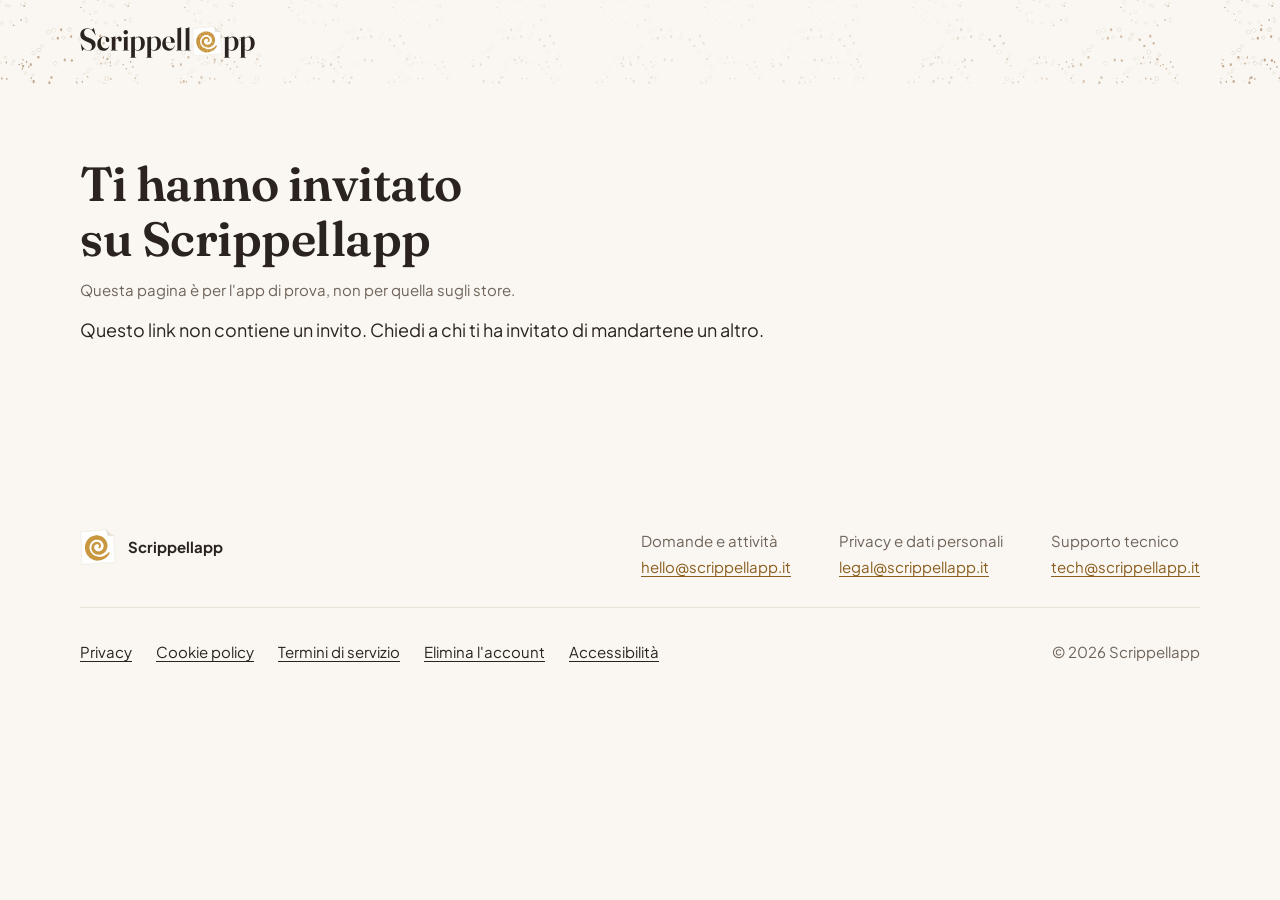
==== commit b0d89344: "fix(sito): privacy con bottega e codice da inquadrare, sitemap, invito senza codice, preload Fraunce" ====
--- a/invito-staging/index.html
+++ b/invito-staging/index.html
@@ -90,7 +90,7 @@
 
 <script>
   // Legge il codice dal link (?c=…) come normalizeInviteCode dell'app: maiuscole e senza caratteri vuoti
-  // e trattini, 6 simboli senza 0, O, 1, I e L. Lo scrive nella pagina e nel referrer di Play.
+  // e trattini, 6 simboli senza 0, O, 1, I e L. Lo scrive nella pagina (la pagina di prova non ha il pulsante di Play).
   (function () {
     var c = (new URLSearchParams(location.search).get('c') || '').replace(/[\s-]/g, '').toUpperCase();
     if (!/^[23456789ABCDEFGHJKMNPQRSTUVWXYZ]{6}$/.test(c)) {
--- a/assets/site.css
+++ b/assets/site.css
@@ -142,7 +142,8 @@
   color: var(--carta);
   font-weight: 600;
   border-radius: 8px;
-  z-index: 10;
+  /* sopra la testata fissa (z-index 20) */
+  z-index: 30;
 }
 
 .salta:focus {
@@ -152,16 +153,38 @@
 /* ───── Testata ───── */
 
 .testata {
+  position: relative;
+  isolation: isolate;
   padding-block: 14px;
 }
 
-/* Tre colonne: "Presentato da" a sinistra, menu a destra, patrocinio al centro dello spazio
+/* La spolverata del logo, zucchero e cannella, su tutta la testata. Due misure sfalsate, così
+   non si vede la griglia; più fitta ai lati e quasi niente al centro, dove c'è il testo */
+.testata::before {
+  content: '';
+  position: absolute;
+  inset: 0;
+  z-index: -1;
+  background:
+    url('/assets/spolverata.svg') 0 0 / 150px repeat,
+    url('/assets/spolverata.svg') 61px 37px / 104px repeat;
+  -webkit-mask-image: linear-gradient(90deg, #000, rgb(0 0 0 / 0.25) 30%, rgb(0 0 0 / 0.25) 70%, #000);
+  mask-image: linear-gradient(90deg, #000, rgb(0 0 0 / 0.25) 30%, rgb(0 0 0 / 0.25) 70%, #000);
+  pointer-events: none;
+}
+
+/* Tre colonne: "Con il sostegno di" a sinistra, menu a destra, patrocinio al centro dello spazio
    che resta tra i due (non per forza al centro della pagina) */
 .testata:not(.testata-pagina) .contenitore {
   display: grid;
   grid-template-columns: auto minmax(0, 1fr) auto;
   align-items: center;
   gap: 12px 24px;
+}
+
+/* L'altezza della testata piena si riserva subito, anche senza sponsor: quando risponde il Worker la
+   pagina non salta (L-6). Sopra i 680 px basta il foglio di "Con il sostegno di"; sotto, la riga col patrocinio */
+.testata:not(.testata-pagina) .contenitore {
   min-height: 88px;
 }
 
@@ -183,7 +206,7 @@
 }
 
 @media (min-width: 900px) {
-  /* Sugli schermi larghi la testata resta in alto: "Presentato da" e il menu sempre a portata */
+  /* Sugli schermi larghi la testata resta in alto: "Con il sostegno di" e il menu sempre a portata */
   .testata:not(.testata-pagina) {
     position: sticky;
     top: 0;
@@ -204,7 +227,8 @@
 @media (max-width: 679px) {
   .testata:not(.testata-pagina) .contenitore {
     grid-template-columns: minmax(0, 1fr) auto;
-    min-height: 0;
+    /* altezza piena con sponsor e patrocinio (60 + riga del patrocinio), riservata subito (L-6) */
+    min-height: 128px;
   }
 
   .testata .patrocinio-testata {
@@ -217,6 +241,50 @@
   .apri-menu {
     grid-column: 2;
   }
+}
+
+/* Né bottega principale né patrocinio: sugli schermi larghi le voci stanno in fila nella testata al
+   posto del pulsante. Appena c'è uno dei due torna il menu che si apre da destra */
+.voci-in-fila {
+  display: none;
+}
+
+@media (min-width: 900px) {
+  .testata:has(.presentato[hidden]):has(.patrocinio-testata[hidden]) .voci-in-fila {
+    display: flex;
+    grid-column: 1 / -1;
+    grid-row: 1;
+    align-items: center;
+    gap: 32px;
+  }
+
+  .testata:has(.presentato[hidden]):has(.patrocinio-testata[hidden]) .apri-menu {
+    display: none;
+  }
+}
+
+.voci-in-fila ul {
+  display: flex;
+  gap: 32px;
+  margin: 0;
+  padding: 0;
+  list-style: none;
+}
+
+.voci-in-fila li a {
+  display: block;
+  padding-block: 8px;
+  color: var(--testo);
+  font-weight: 700;
+  text-decoration: none;
+}
+
+.voci-in-fila li a:hover {
+  color: var(--azione);
+}
+
+.voci-in-fila .pulsante {
+  margin: 0 0 0 auto;
 }
 
 /* Senza bottega principale il patrocinio prende il suo posto, a sinistra sulla riga del menu */
@@ -239,7 +307,7 @@
   font-weight: 600;
 }
 
-/* "Presentato da" e "Botteghe amiche" restano nascosti finché non hanno una bottega */
+/* "Con il sostegno di" e "Botteghe amiche" restano nascosti finché non hanno una bottega */
 .presentato[hidden],
 .botteghe[hidden] {
   display: none;
@@ -301,8 +369,54 @@
   clip-path: path('M0 0Q7.3 11.8 20 17.4Q13.2 13.8 4.9 14.6Q4.4 6.2 0 0Z');
 }
 
+/* La fascia dell'anno (D-308): color scrippella, zig zag ai due capi, ruotata di 16° in senso
+   antiorario. Sporge in basso a destra nel margine della testata e nello spazio fino al menu; il
+   logo si sposta un po' a sinistra. Misura fissa, anche col testo ingrandito */
+.posto.posto-presentato.pieno.con-fascia {
+  padding-right: 34px;
+}
+
+.fascia-anno {
+  position: absolute;
+  right: -12px;
+  bottom: -8px;
+  width: 56px;
+  height: 20px;
+  background: var(--scrippella);
+  color: var(--testo);
+  font-size: 14px;
+  font-weight: 500;
+  line-height: 20px;
+  letter-spacing: 0.05em;
+  text-align: center;
+  white-space: nowrap;
+  transform: rotate(-16deg);
+  clip-path: polygon(
+    0 0,
+    100% 0,
+    calc(100% - 6px) 25%,
+    100% 50%,
+    calc(100% - 6px) 75%,
+    100% 100%,
+    0 100%,
+    6px 75%,
+    0 50%,
+    6px 25%
+  );
+}
+
+/* Per il solo lettore dello schermo: l'anno dopo "Con il sostegno di" */
+.solo-lettore {
+  position: absolute;
+  width: 1px;
+  height: 1px;
+  overflow: hidden;
+  clip-path: inset(50%);
+  white-space: nowrap;
+}
+
 @media (max-width: 679px) {
-  /* "Presentato da" prende tutta la colonna, così il foglio si può stringere */
+  /* "Con il sostegno di" prende tutta la colonna, così il foglio si può stringere */
   .testata .presentato {
     justify-self: stretch;
   }
@@ -313,6 +427,12 @@
 
   .posto.posto-presentato.pieno {
     padding: 10px 24px 10px 12px;
+  }
+
+  .posto.posto-presentato.pieno.con-fascia {
+    padding-right: 32px;
+    /* la fascia non tocca il filo del patrocinio sotto */
+    margin-bottom: 10px;
   }
 }
 
@@ -456,7 +576,8 @@
 /* Browser senza popover: niente pulsanti, le voci restano in fila sotto la testata */
 @supports not selector(:popover-open) {
   .apri-menu,
-  .chiudi-menu {
+  .chiudi-menu,
+  .testata:has(.presentato[hidden]):has(.patrocinio-testata[hidden]) .voci-in-fila {
     display: none;
   }
 
@@ -489,12 +610,12 @@
 
 /* ───── Apertura ───── */
 
-/* Il logo occupa la riga fino a 820 px. Lo spazio libero sopra e sotto è almeno metà
+/* Il logo occupa l'80% della riga, fino a 656 px. Lo spazio libero sopra e sotto è almeno metà
    dell'altezza del marchio (MARCHIO/LEGGIMI.md), cioè circa il 9% della larghezza del logo */
 .apertura .logo {
-  width: min(100%, 820px);
+  width: min(80%, 656px);
   height: auto;
-  margin-block: min(9%, 74px);
+  margin-block: min(7.2%, 59px);
   overflow: visible;
 }
 
@@ -1127,6 +1248,16 @@
 
 .card-bottega:hover {
   filter: var(--ombra-foglio-su);
+}
+
+/* senza showModal la card non apre niente: non sembra un pulsante */
+.card-bottega.senza-foglio {
+  cursor: default;
+}
+
+.card-bottega.senza-foglio:hover {
+  filter: var(--ombra-foglio);
+  transform: none;
 }
 
 /* ruotate in senso orario, non tutte uguali; i posti liberi restano dritti */
@@ -1273,15 +1404,20 @@
   line-height: 1.4;
 }
 
-/* "Presentato da" apre il dettaglio come una card */
+/* "Con il sostegno di" apre il dettaglio come una card */
 button.posto-presentato {
   font: inherit;
   cursor: pointer;
 }
 
-/* ───── Il dettaglio di una bottega (D-289): un foglio sopra la pagina, col popover come il menu ───── */
-
-.foglio-bottega:popover-open {
+/* ───── Il dettaglio di una bottega (D-289): un foglio sopra la pagina, un <dialog> aperto con showModal() ───── */
+
+/* chiuso non occupa spazio nemmeno dove <dialog> è sconosciuto (Safari prima della 15.4) */
+.foglio-bottega:not([open]) {
+  display: none;
+}
+
+.foglio-bottega[open] {
   display: flex;
 }
 
@@ -1302,6 +1438,12 @@
 
 .foglio-bottega::backdrop {
   background: rgb(42 35 30 / 0.45);
+}
+
+/* la pagina dietro non scorre; il gutter resta, così il contenuto non si sposta */
+html:has(.foglio-bottega[open]) {
+  overflow: hidden;
+  scrollbar-gutter: stable;
 }
 
 /* Sul telefono il foglio sale dal basso e occupa tutta la larghezza */
@@ -1396,16 +1538,23 @@
   color: var(--secondario);
 }
 
+/* Due per riga, nell'ordine Chiama, WhatsApp, Indicazioni, Visita; quello che resta solo va in
+   fondo a tutta larghezza (.intero, dallo script), come nell'app (D-304) */
 .bottega-azioni {
-  display: flex;
-  flex-wrap: wrap;
+  display: grid;
+  grid-template-columns: repeat(2, minmax(0, 1fr));
   gap: 10px;
 }
 
 .bottega-azioni .pulsante {
-  flex: 1 1 140px;
   justify-content: center;
   margin-top: 0;
+  min-width: 0;
+  text-align: center;
+}
+
+.bottega-azioni .pulsante.intero {
+  grid-column: 1 / -1;
 }
 
 @media (prefers-reduced-motion: no-preference) {
@@ -1423,7 +1572,7 @@
     transform: translateY(24px);
   }
 
-  .foglio-bottega:popover-open {
+  .foglio-bottega[open] {
     opacity: 1;
     transform: none;
   }
@@ -1432,17 +1581,17 @@
     opacity: 0;
   }
 
-  .foglio-bottega:popover-open::backdrop {
+  .foglio-bottega[open]::backdrop {
     opacity: 1;
   }
 
   @starting-style {
-    .foglio-bottega:popover-open {
+    .foglio-bottega[open] {
       opacity: 0;
       transform: translateY(24px);
     }
 
-    .foglio-bottega:popover-open::backdrop {
+    .foglio-bottega[open]::backdrop {
       opacity: 0;
     }
   }
